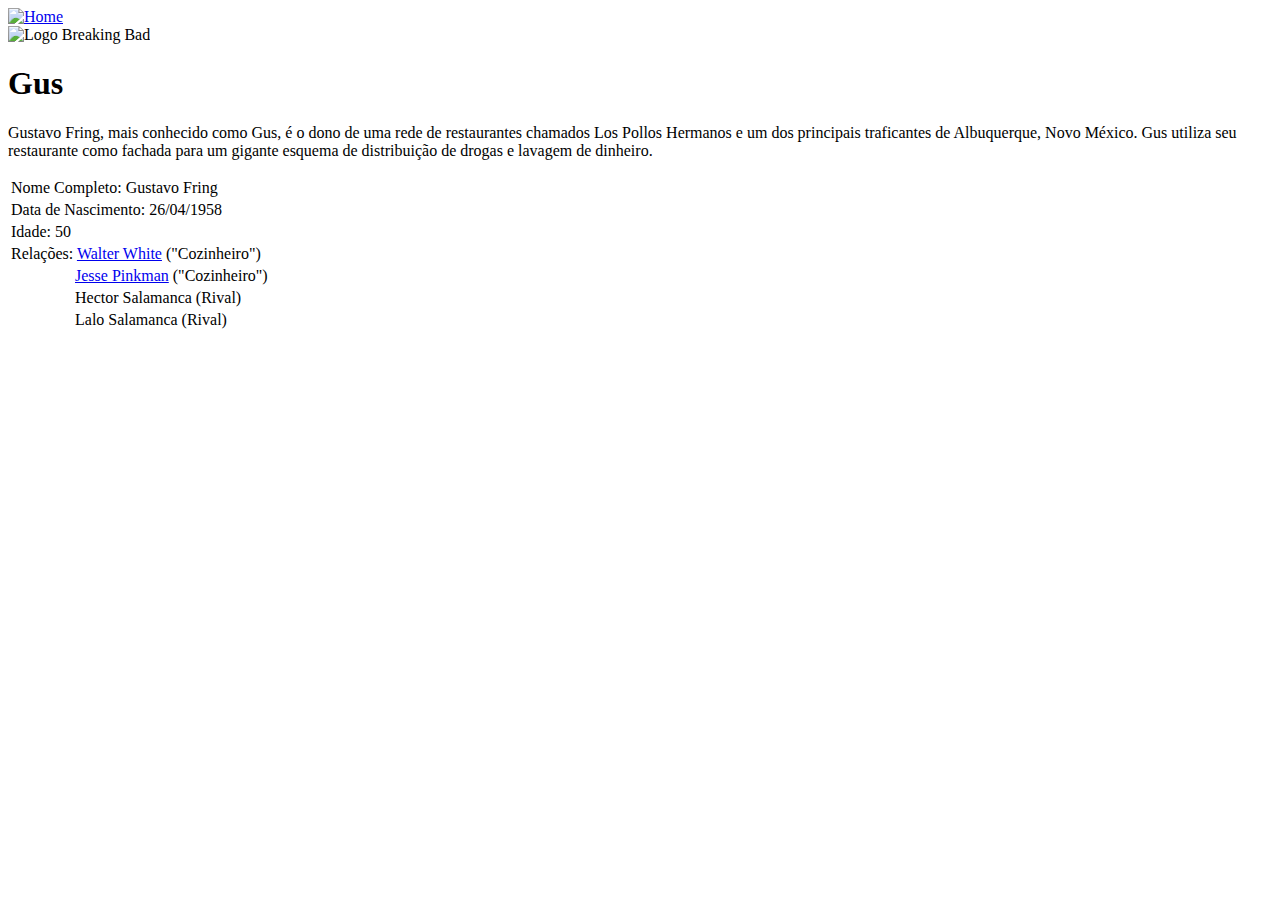
==== gus.html @ 8646125e "Add files via upload" ====
<!DOCTYPE html>
<html lang="pt-br">
<head>
    <meta charset="UTF-8">
    <link rel="stylesheet" href="./css/stylegus.css">
    <link rel="icon" href="./assets/logo_breaking_bad_favicon.ico" type="image/x-icon">
    <title>Gus</title>
    <script async src="https://pagead2.googlesyndication.com/pagead/js/adsbygoogle.js?client=ca-pub-1530962638173155"
     crossorigin="anonymous"></script>
</head>
<body>
    <header>
        <div class="home">
            <a href="./index.html">
            <img src="./assets/home_button.png" alt="Home" width="60px" height="60px">
            </a>
        </div>
        <div class="logo">
            <img src="./assets/logo_breaking_bad3.png" alt="Logo Breaking Bad" width="300px">
        </div>
    </header>

    <div class="container">

        <div class="item1">
            <h1>Gus</h1>
        </div>

        <div class="item2">
            <p>Gustavo Fring, mais conhecido como Gus, é o dono de uma rede de restaurantes chamados Los Pollos Hermanos e um dos principais traficantes de Albuquerque, Novo México. Gus utiliza seu restaurante como fachada para um gigante esquema de distribuição de drogas e lavagem de dinheiro.  </p>
        </div>
        
        <div class="item3"></div>

        <div class="item4">
            <table>
                <tr>
                    <td>Nome Completo: Gustavo Fring </td>
                </tr>
                <tr>
                    <td>Data de Nascimento: 26/04/1958</td>
                </tr>
                <tr>
                    <td>Idade: 50</td>
                </tr>
                <tr>
                    <td>Relações: <a href="./walterwhite.html">Walter White</a> ("Cozinheiro")</td>
                </tr>
                <tr>
                    <td>&emsp;&emsp;&emsp;&emsp;<a href="./jesse.html">Jesse Pinkman</a> ("Cozinheiro")</td>
                </tr>
                <tr>
                    <td>&emsp;&emsp;&emsp;&emsp;Hector Salamanca (Rival)</td>
                </tr>
                <tr>
                    <td>&emsp;&emsp;&emsp;&emsp;Lalo Salamanca (Rival)</td>
                </tr>
            </table>
        </div>

        <div class="item5">
            <iframe width="1024" height="440" src="https://www.youtube.com/embed/B9RgougnhiE" title="YouTube video player" frameborder="0" allow="accelerometer; autoplay; clipboard-write; encrypted-media; gyroscope; picture-in-picture" allowfullscreen></iframe>
        </div>

</body>
</html>
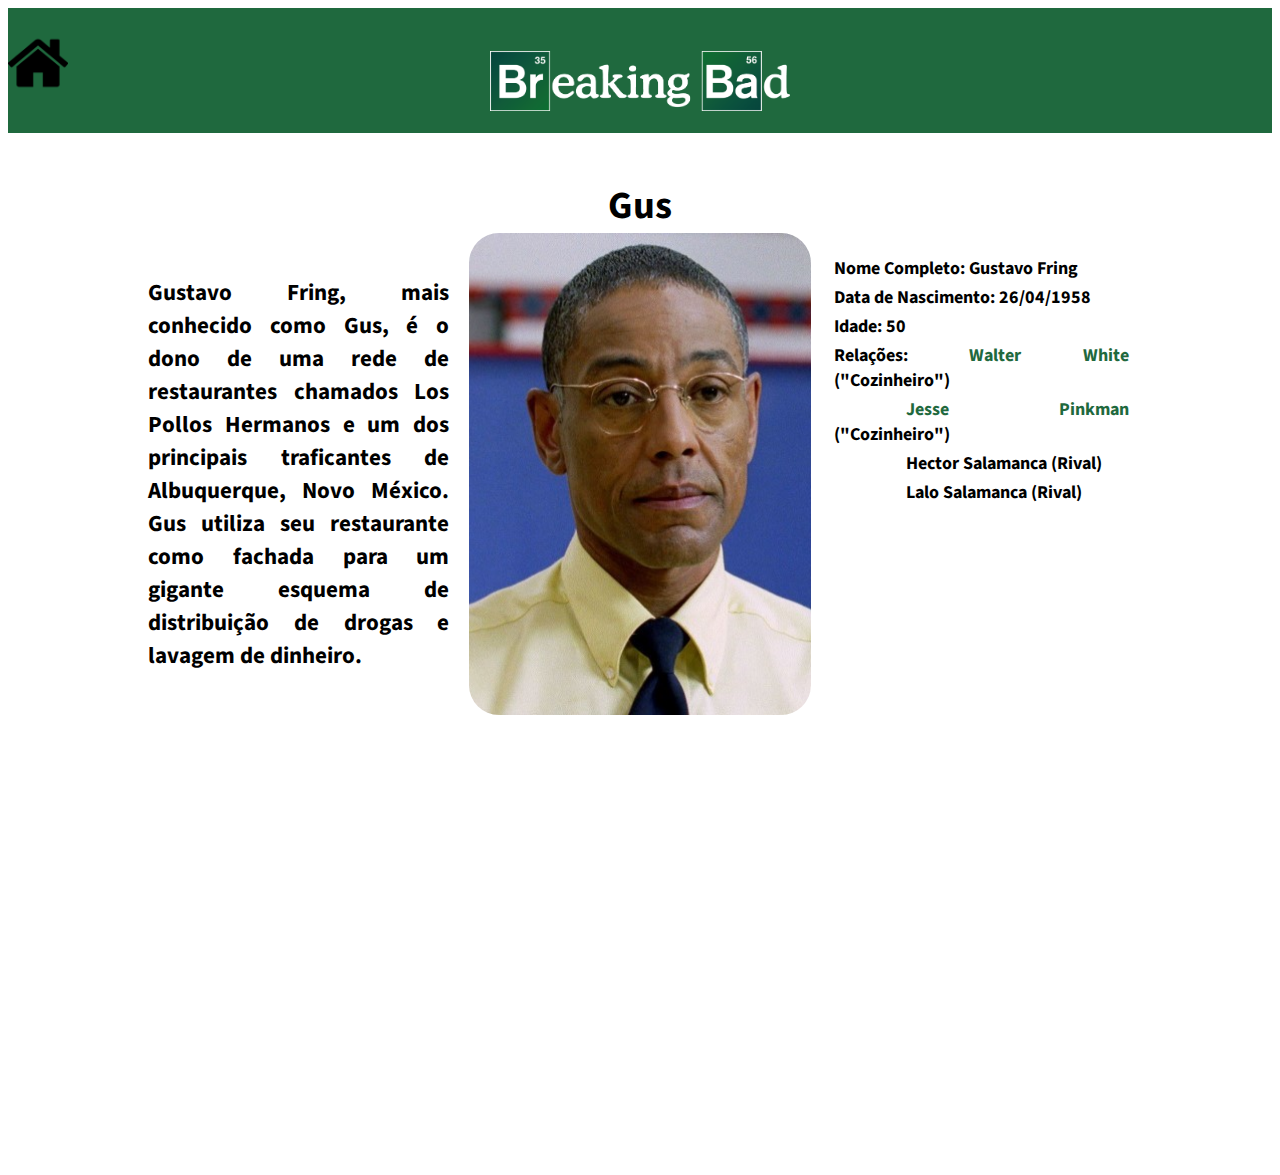
==== commit 6214ba9a: "Update gus.html" ====
--- a/gus.html
+++ b/gus.html
@@ -5,8 +5,6 @@
     <link rel="stylesheet" href="./css/stylegus.css">
     <link rel="icon" href="./assets/logo_breaking_bad_favicon.ico" type="image/x-icon">
     <title>Gus</title>
-    <script async src="https://pagead2.googlesyndication.com/pagead/js/adsbygoogle.js?client=ca-pub-1530962638173155"
-     crossorigin="anonymous"></script>
 </head>
 <body>
     <header>
@@ -63,4 +61,4 @@
         </div>
 
 </body>
-</html>+</html>
--- a/css/stylegus.css
+++ b/css/stylegus.css
@@ -0,0 +1,89 @@
+@import url('https://fonts.googleapis.com/css2?family=Source+Sans+Pro:ital,wght@0,200;1,600&display=swap');
+
+
+body{
+    font-family: 'Source Sans Pro';
+    font-weight: bold;
+    font-size:larger;
+}
+
+.logo{
+    margin-top: -50px;
+}
+
+header{
+    text-align: center;
+    margin-top: 0px;
+    padding-top: 25px;
+    width: 1fr;
+    height: 100px;
+    background-color: #1f693e;
+}
+
+.home{
+    color: white;
+    text-align: left;
+
+}
+
+a{
+    text-decoration: none;
+    color: #1f693e;
+}
+
+.container{
+    margin: 0 auto;
+    display:grid;
+    width: 1024px;
+    height: 900px;
+    grid-template-rows: 100px 1fr 1fr;
+    grid-template-columns: 1fr 1fr 1fr;
+}
+
+.item1{
+    grid-row: 1/2;
+    grid-column: 1/4;
+    text-align: center;
+    border: 20px solid rgb(255, 255, 255)
+}
+
+.item2{
+    grid-row: 2/3;
+    grid-column:1/2;
+    border: 20px solid rgb(255, 255, 255);
+    text-align: justify;
+    font-size: larger;
+    border-radius: 20px;
+
+}
+
+table{
+    font-size:18px;
+    text-align:justify;
+    line-height: 25px;
+    border: 20px solid rgb(255, 255, 255)
+}
+
+
+.item3{
+    background-size: cover;
+    grid-row: 2/3;
+    grid-column: 2/3;
+    border-radius: 30px;
+    background-image: url(../assets/gus_small.jpg);
+    background-size: cover;
+    background-repeat: no-repeat;
+    background-position: center;
+}
+
+.item4{
+    grid-row: 2/3;
+    grid-column: 3/3;
+}
+
+.item5{
+    padding-top: 20px;
+    display: flex;
+    grid-row: 3/3;
+    grid-column: 1/4;
+}